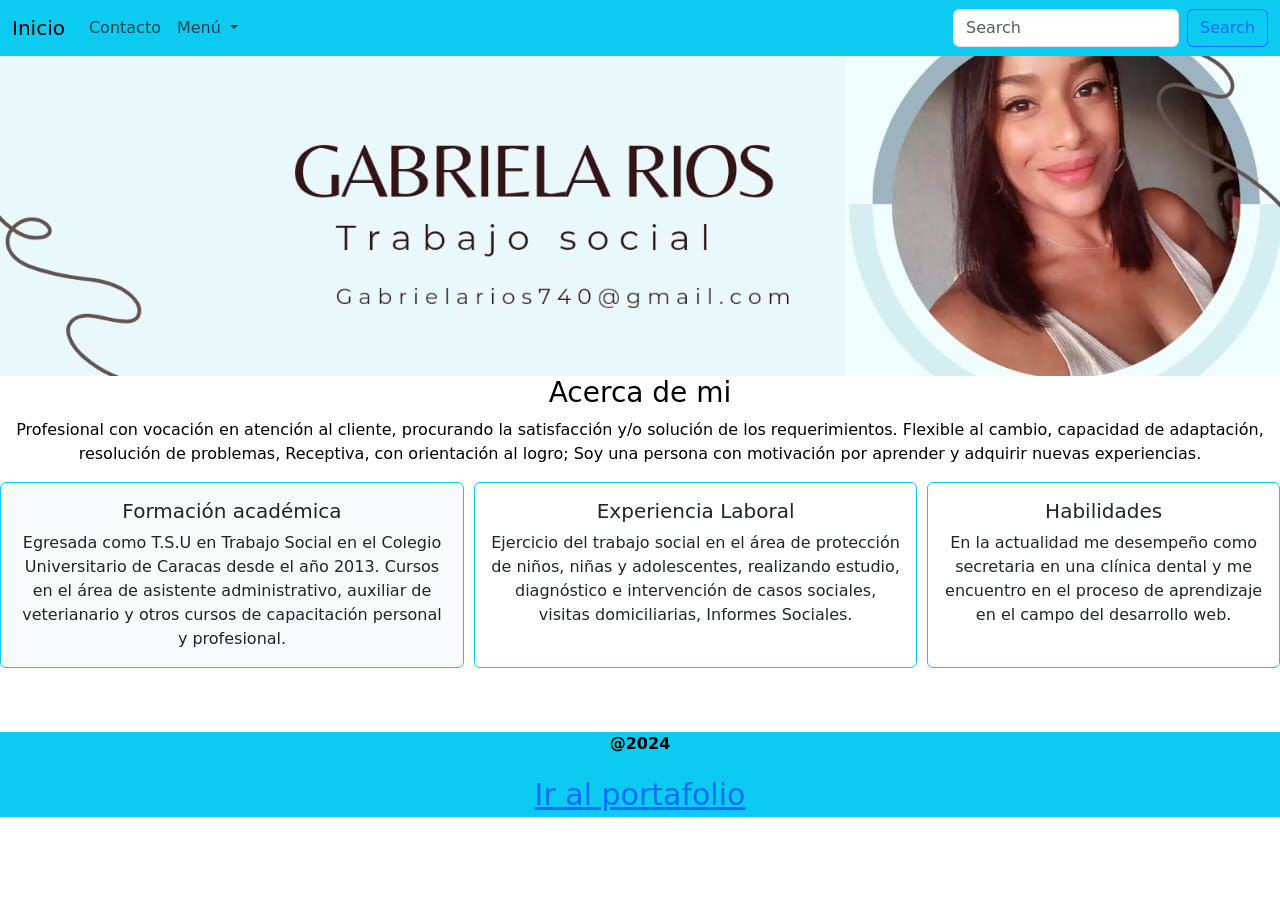
==== index.html @ be96b62f "modificar contenido de navbar" ====
<!DOCTYPE html>
<html lang="en">
<head>
    <meta charset="UTF-8">
    <meta name="viewport" content="width=device-width, initial-scale=1.0">
    <title>Mi Currículo</title>
    <link rel="icon" href="https://static.vecteezy.com/system/resources/previews/002/775/411/non_2x/cv-resume-application-icon-vector.jpg" type="imagen/icon">
    <link href="https://cdn.jsdelivr.net/npm/bootstrap@5.0.2/dist/css/bootstrap.min.css" rel="stylesheet" integrity="sha384-EVSTQN3/azprG1Anm3QDgpJLIm9Nao0Yz1ztcQTwFspd3yD65VohhpuuCOmLASjC" crossorigin="anonymous">
<script src="https://cdn.jsdelivr.net/npm/bootstrap@5.0.2/dist/js/bootstrap.bundle.min.js" integrity="sha384-MrcW6ZMFYlzcLA8Nl+NtUVF0sA7MsXsP1UyJoMp4YLEuNSfAP+JcXn/tWtIaxVXM" crossorigin="anonymous"></script>
<link rel="stylesheet" href="./assets/ccs/style.css">

</head>
<body>
 
    <nav class="navbar navbar-expand-lg navbar-light bg-info">
        <div class="container-fluid">
          <a class="navbar-brand" href="#">Inicio</a>
          <button class="navbar-toggler" type="button" data-bs-toggle="collapse" data-bs-target="#navbarSupportedContent" aria-controls="navbarSupportedContent" aria-expanded="false" aria-label="Toggle navigation">
            <span class="navbar-toggler-icon"></span>
          </button>
          <div class="collapse navbar-collapse" id="navbarSupportedContent">
            <ul class="navbar-nav me-auto mb-2 mb-lg-0">
             
              <li class="nav-item">
                <a class="nav-link" href="#datosPersonales">Contacto</a>
              </li>
              <li class="nav-item dropdown">
                <a class="nav-link dropdown-toggle" href="#" id="navbarDropdown" role="button" data-bs-toggle="dropdown" aria-expanded="false">
                  Menú
                </a>
                <ul class="dropdown-menu" aria-labelledby="navbarDropdown">
                  <li><a class="dropdown-item" href="#">Formación</a></li>
                  <li><a class="dropdown-item" href="#">Experiencia Laboral</a></li>
                  <li><hr class="dropdown-divider"></li>
                  <li><a class="dropdown-item" href="#">Habilidades</a></li>
                </ul>
              </li>
            </ul>
            <form class="d-flex">
              <input class="form-control me-2" type="search" placeholder="Search" aria-label="Search">
              <button class="btn btn-outline-primary" type="submit">Search</button>
            </form>
          </div>
        </div>
      </nav>
      <header><img src="./assets/img/bannerLk.jpg" width="100%" alt="Banner presentacion"></header>
      <h3>Acerca de mi</h3>
      <p>Profesional con vocación en atención al cliente, procurando la satisfacción y/o solución de los requerimientos. Flexible al cambio, capacidad de adaptación, resolución de problemas, Receptiva, con orientación al logro; Soy una persona con motivación por aprender y adquirir nuevas experiencias.</p>
      
    
       <div class="cards">
        <div class="card border-info bg-light mb-3" style="max-width: 29rem;">

            <div class="card-body">
              <h5 class="card-title">Formación académica</h5>
              <p class="card-text">Egresada como T.S.U en Trabajo Social en el Colegio Universitario de Caracas desde el año 2013. Cursos en el área de asistente administrativo, auxiliar de veterianario y otros cursos de capacitación personal y profesional.</p>
            </div>
          </div>
          <div class="card border-info mb-3" style="max-width: 29rem;">
    
            <div class="card-body">
              <h5 class="card-title">Experiencia Laboral</h5>
              <p class="card-text">Ejercicio del trabajo social en el área de protección de niños, niñas y adolescentes, realizando estudio, diagnóstico e intervención de casos sociales, visitas domiciliarias, Informes Sociales.</p>
            </div>
          </div>
          <div class="card border-info mb-3" style="max-width: 29rem;">
        
            <div class="card-body">
              <h5 class="card-title">Habilidades</h5>
              <p class="card-text">En la actualidad me desempeño como secretaria en una clínica dental y me encuentro en el proceso de aprendizaje en el campo del desarrollo web.</p>
            </div>
          </div>
       </div>
       <footer class="mt-5 mb-5 container-fluid bg-info">
        <p><strong>@2024</strong></p>
        <a href="./portafolio.html" target="_blank" class="Linkportafolio">Ir al portafolio</a>
       </footer>

</body>
</html>
---- assets/ccs/style.css ----
body {
    background-color: white;
    text-align: center;
    color: black
}


.cards {
    display: flex;
    gap: 10px;
    justify-content: space-around;
}

.portafolio {
    text-align: center;
}

footer{
    text-align: center;
}

.Linkportafolio{
    font-size: 30px;
    padding-bottom: 20px;
}
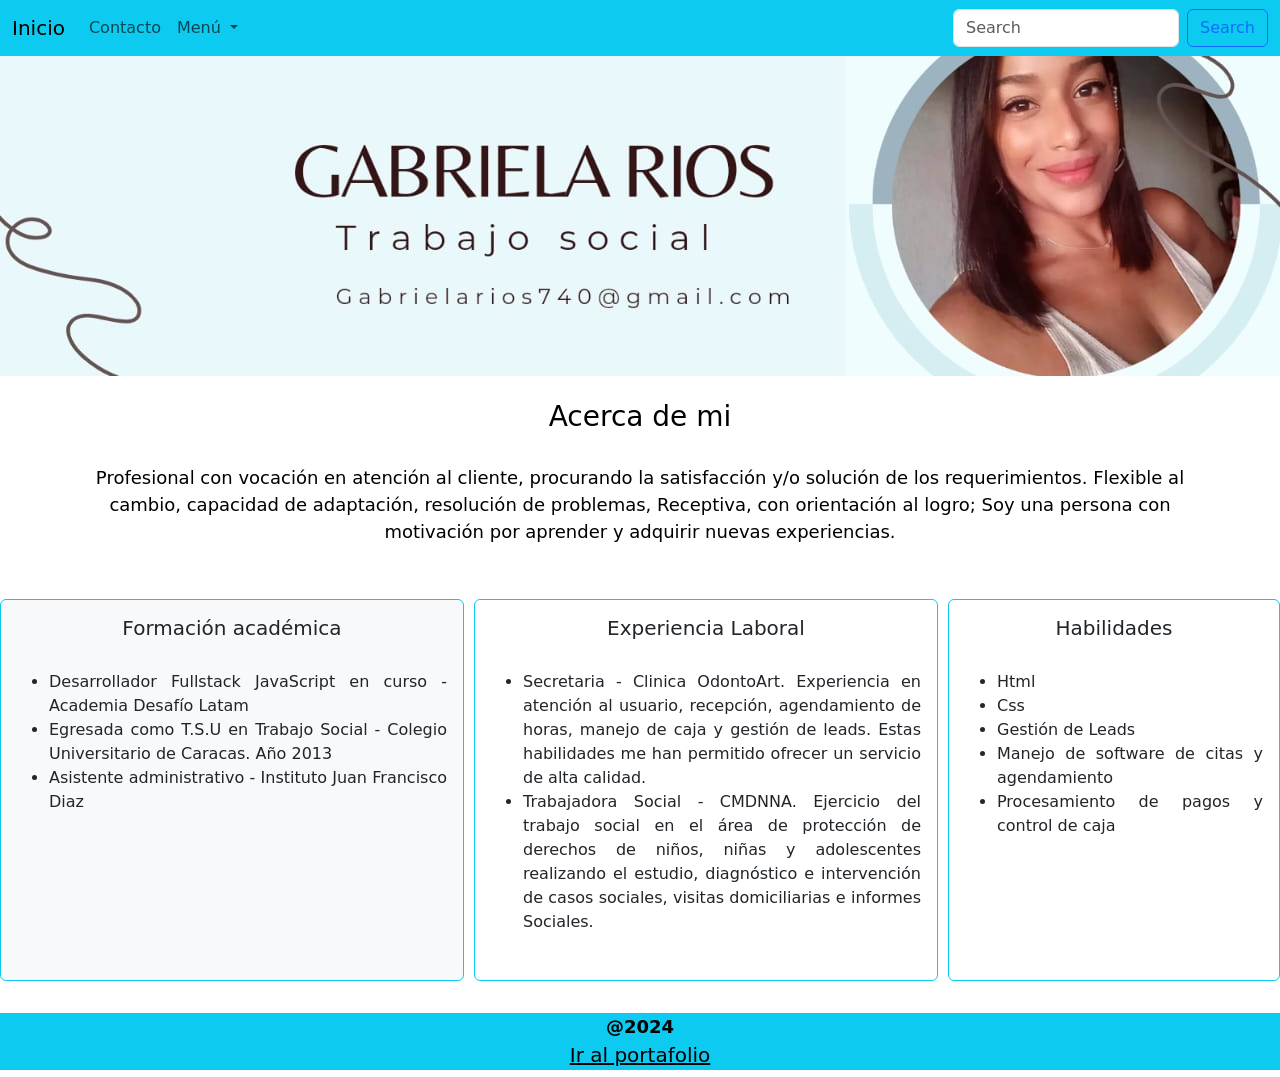
==== commit 326c0826: "Modifico contenido de cards, agregando listas. Se modifica marging de footer" ====
--- a/index.html
+++ b/index.html
@@ -43,35 +43,55 @@
           </div>
         </div>
       </nav>
-      <header><img src="./assets/img/bannerLk.jpg" width="100%" alt="Banner presentacion"></header>
+      <header><img src="./assets/img/bannerLk.jpg"width="100%" alt="Banner presentacion"></header>
+      <br>
       <h3>Acerca de mi</h3>
       <p>Profesional con vocación en atención al cliente, procurando la satisfacción y/o solución de los requerimientos. Flexible al cambio, capacidad de adaptación, resolución de problemas, Receptiva, con orientación al logro; Soy una persona con motivación por aprender y adquirir nuevas experiencias.</p>
-      
+      <br>
     
        <div class="cards">
         <div class="card border-info bg-light mb-3" style="max-width: 29rem;">
-
             <div class="card-body">
-              <h5 class="card-title">Formación académica</h5>
-              <p class="card-text">Egresada como T.S.U en Trabajo Social en el Colegio Universitario de Caracas desde el año 2013. Cursos en el área de asistente administrativo, auxiliar de veterianario y otros cursos de capacitación personal y profesional.</p>
+              <h5 class="card-title text-center">Formación académica</h5>
+              <p class="card-text">
+                <ul>
+                  <li>Desarrollador Fullstack JavaScript en curso - Academia Desafío Latam</li>
+                  <li>Egresada como T.S.U en Trabajo Social - Colegio Universitario de Caracas. Año 2013</li>
+                  <li>Asistente administrativo - Instituto Juan Francisco Diaz</li>
+                </ul>
+                </p>
             </div>
           </div>
           <div class="card border-info mb-3" style="max-width: 29rem;">
     
             <div class="card-body">
-              <h5 class="card-title">Experiencia Laboral</h5>
-              <p class="card-text">Ejercicio del trabajo social en el área de protección de niños, niñas y adolescentes, realizando estudio, diagnóstico e intervención de casos sociales, visitas domiciliarias, Informes Sociales.</p>
+              <h5 class="card-title text-center">Experiencia Laboral</h5>
+              <p class="card-text">
+                <ul>
+                  <li>Secretaria - Clinica OdontoArt. Experiencia en atención al usuario, recepción, agendamiento de horas, manejo de caja y gestión de leads. Estas habilidades me han permitido ofrecer un servicio de alta calidad.</li>
+                  <li>Trabajadora Social - CMDNNA. Ejercicio del trabajo social en el área de protección de derechos de niños, niñas y adolescentes realizando el estudio, diagnóstico e intervención de casos sociales, visitas domiciliarias e informes Sociales.
+              </li>
+                </ul>
+                </p>
             </div>
           </div>
           <div class="card border-info mb-3" style="max-width: 29rem;">
         
             <div class="card-body">
-              <h5 class="card-title">Habilidades</h5>
-              <p class="card-text">En la actualidad me desempeño como secretaria en una clínica dental y me encuentro en el proceso de aprendizaje en el campo del desarrollo web.</p>
+              <h5 class="card-title text-center">Habilidades</h5>
+              <p class="card-text">
+                <ul>
+                  <li>Html</li>
+                  <li>Css</li>
+                  <li>Gestión de Leads</li>
+                  <li>Manejo de software de citas y agendamiento</li>
+                  <li>Procesamiento de pagos y control de caja</li>
+                </ul>
+              </p>
             </div>
           </div>
        </div>
-       <footer class="mt-5 mb-5 container-fluid bg-info">
+       <footer class="mt-3 mb-1 container-fluid bg-info">
         <p><strong>@2024</strong></p>
         <a href="./portafolio.html" target="_blank" class="Linkportafolio">Ir al portafolio</a>
        </footer>
--- a/assets/ccs/style.css
+++ b/assets/ccs/style.css
@@ -3,12 +3,19 @@
     text-align: center;
     color: black
 }
-
+p {
+    text-align: center;
+    font-size: large;
+    padding-left: 30px;
+    padding-right: 30px;
+    margin: 30px;
+}
 
 .cards {
     display: flex;
     gap: 10px;
     justify-content: space-around;
+    text-align: justify;
 }
 
 .portafolio {
@@ -18,8 +25,12 @@
 footer{
     text-align: center;
 }
+footer p {
+    margin: 0%;
+}
 
 .Linkportafolio{
-    font-size: 30px;
-    padding-bottom: 20px;
+    font-size: 20px;
+    padding-bottom: 10px;
+    color: black;
 }
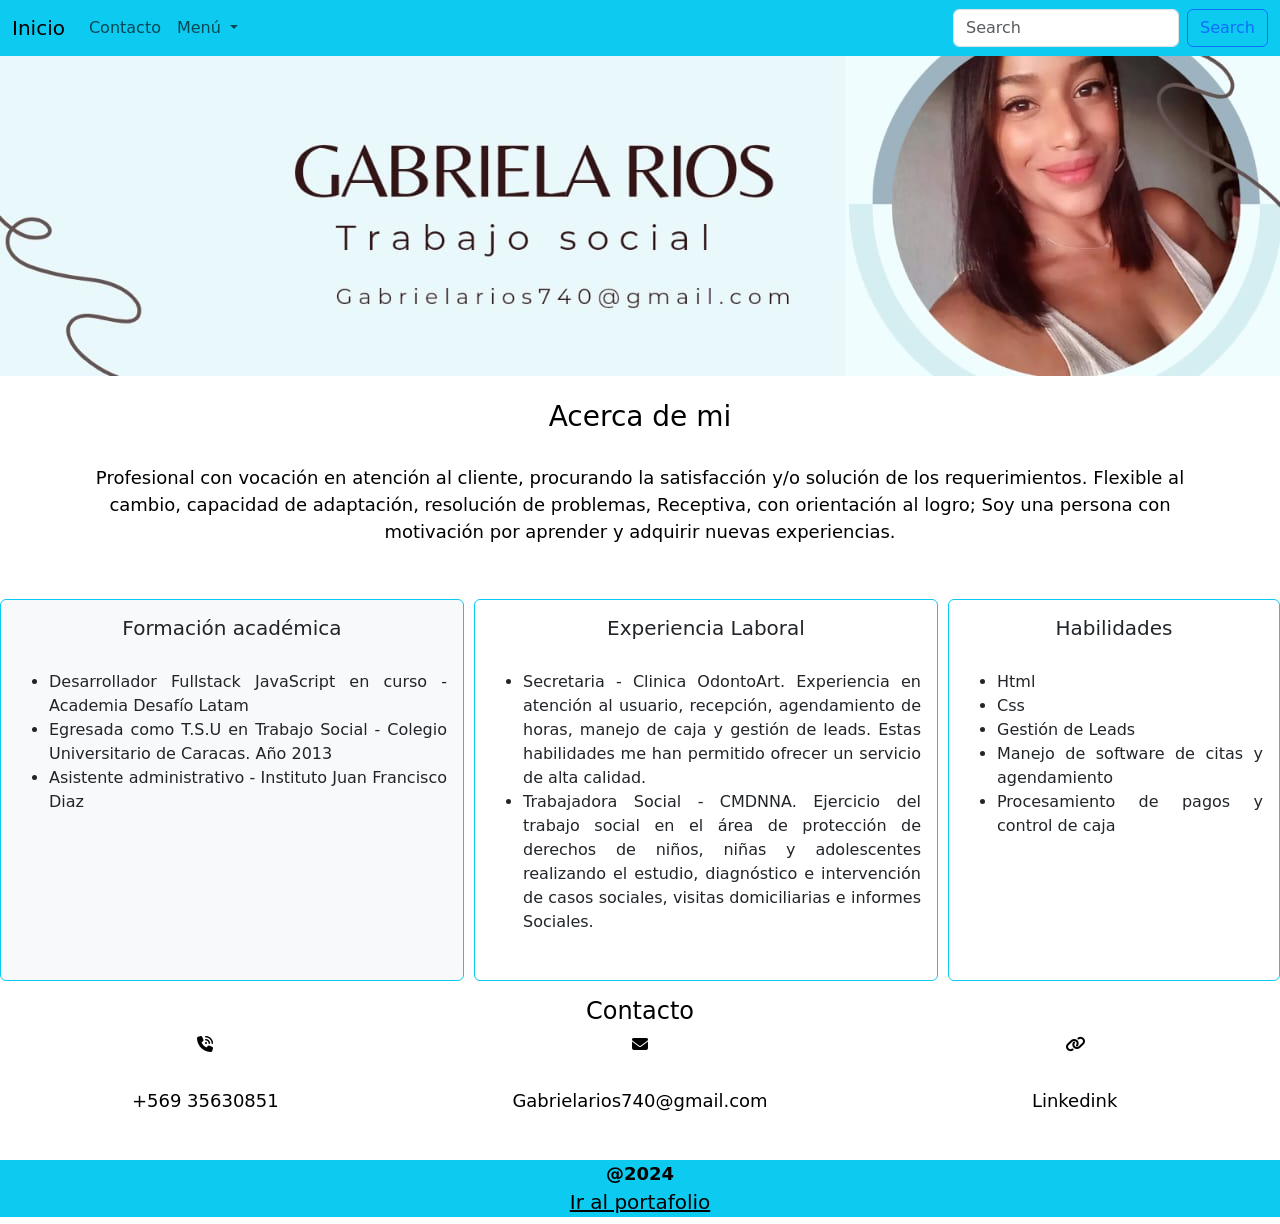
==== commit 3cdbf321: "agregar seccion de contacto" ====
--- a/index.html
+++ b/index.html
@@ -7,6 +7,7 @@
     <link rel="icon" href="https://static.vecteezy.com/system/resources/previews/002/775/411/non_2x/cv-resume-application-icon-vector.jpg" type="imagen/icon">
     <link href="https://cdn.jsdelivr.net/npm/bootstrap@5.0.2/dist/css/bootstrap.min.css" rel="stylesheet" integrity="sha384-EVSTQN3/azprG1Anm3QDgpJLIm9Nao0Yz1ztcQTwFspd3yD65VohhpuuCOmLASjC" crossorigin="anonymous">
 <script src="https://cdn.jsdelivr.net/npm/bootstrap@5.0.2/dist/js/bootstrap.bundle.min.js" integrity="sha384-MrcW6ZMFYlzcLA8Nl+NtUVF0sA7MsXsP1UyJoMp4YLEuNSfAP+JcXn/tWtIaxVXM" crossorigin="anonymous"></script>
+<link rel="stylesheet" href="https://cdnjs.cloudflare.com/ajax/libs/font-awesome/6.6.0/css/all.min.css">
 <link rel="stylesheet" href="./assets/ccs/style.css">
 
 </head>
@@ -91,6 +92,21 @@
             </div>
           </div>
        </div>
+       <div class="row">
+        <h4>Contacto</h4>
+        <div class="col">
+          <i class="fa-solid fa-phone-volume"></i>
+          <p>+569 35630851</p>
+        </div>
+        <div class="col">
+          <i class="fa-solid fa-envelope"></i>
+          <p>Gabrielarios740@gmail.com</p>
+        </div>
+        <div class="col">
+          <i class="fa-solid fa-link"></i>
+          <p>Linkedink</p>
+        </div>
+       </div>
        <footer class="mt-3 mb-1 container-fluid bg-info">
         <p><strong>@2024</strong></p>
         <a href="./portafolio.html" target="_blank" class="Linkportafolio">Ir al portafolio</a>
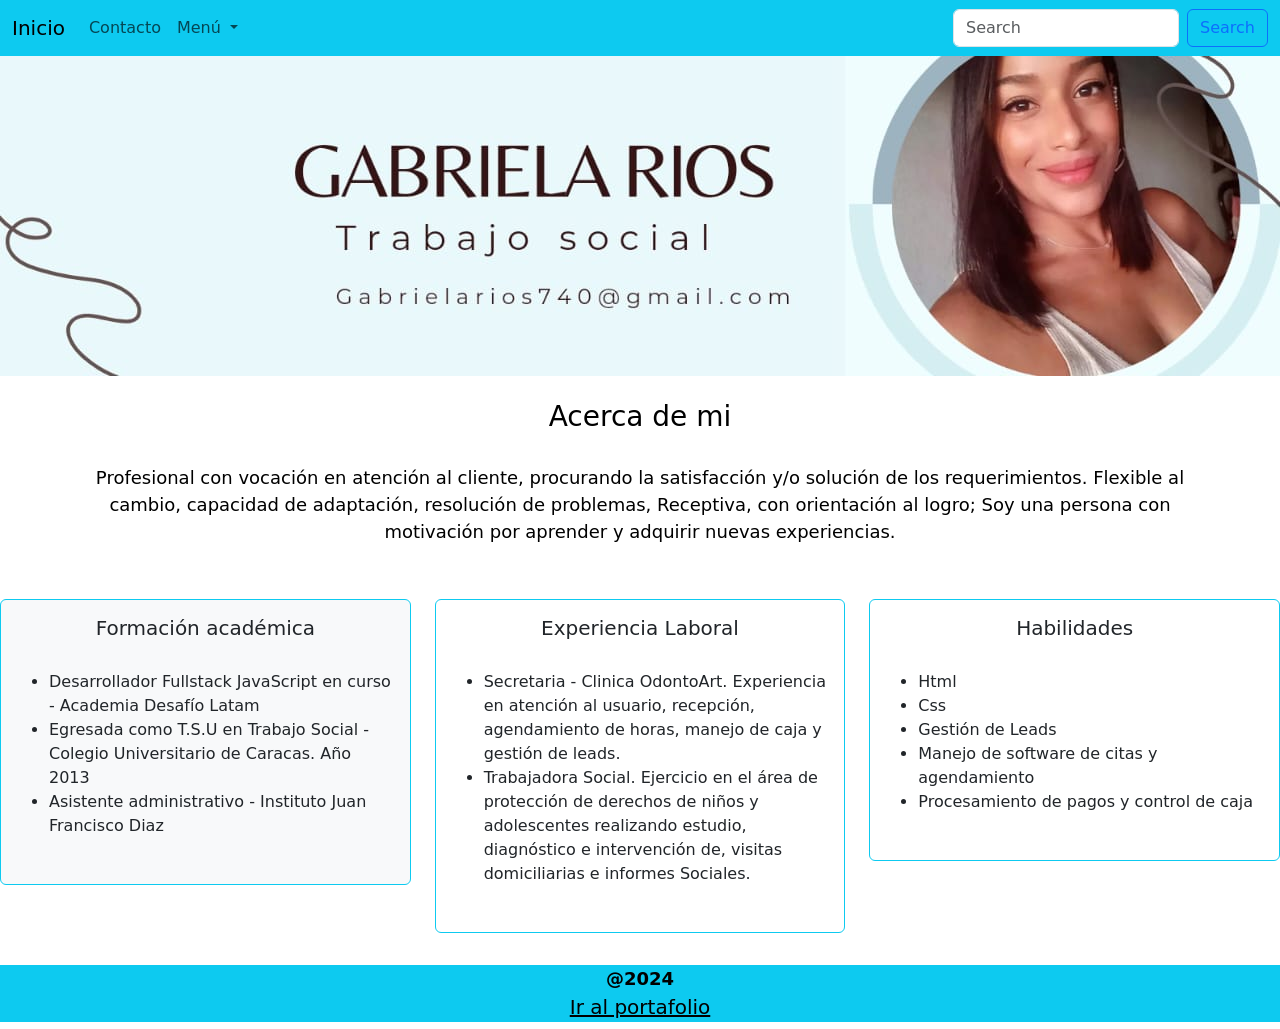
==== commit 3a2a3e2e: "Agregar sesion de cards dentro de columnas" ====
--- a/index.html
+++ b/index.html
@@ -49,64 +49,56 @@
       <h3>Acerca de mi</h3>
       <p>Profesional con vocación en atención al cliente, procurando la satisfacción y/o solución de los requerimientos. Flexible al cambio, capacidad de adaptación, resolución de problemas, Receptiva, con orientación al logro; Soy una persona con motivación por aprender y adquirir nuevas experiencias.</p>
       <br>
+
+    <div class="row">
+      <div class="col-12 col-md-4">
+        <div class="card border-info bg-light mb-3" style="max-width: 29rem;">
+          <div class="card-body">
+            <h5 class="card-title text-center">Formación académica</h5>
+            <p class="card-text">
+              <ul>
+                <li>Desarrollador Fullstack JavaScript en curso - Academia Desafío Latam</li>
+                <li>Egresada como T.S.U en Trabajo Social - Colegio Universitario de Caracas. Año 2013</li>
+                <li>Asistente administrativo - Instituto Juan Francisco Diaz</li>
+              </ul>
+              </p>
+          </div>
+        </div>
+      </div>
     
-       <div class="cards">
-        <div class="card border-info bg-light mb-3" style="max-width: 29rem;">
-            <div class="card-body">
-              <h5 class="card-title text-center">Formación académica</h5>
-              <p class="card-text">
-                <ul>
-                  <li>Desarrollador Fullstack JavaScript en curso - Academia Desafío Latam</li>
-                  <li>Egresada como T.S.U en Trabajo Social - Colegio Universitario de Caracas. Año 2013</li>
-                  <li>Asistente administrativo - Instituto Juan Francisco Diaz</li>
-                </ul>
-                </p>
-            </div>
+      <div class="col-12 col-md-4">
+        <div class="card border-info mb-3" style="max-width: 29rem;">
+          <div class="card-body">
+            <h5 class="card-title text-center">Experiencia Laboral</h5>
+            <p class="card-text">
+              <ul>
+                <li>Secretaria - Clinica OdontoArt. Experiencia en atención al usuario, recepción, agendamiento de horas, manejo de caja y gestión de leads.</li>
+                <li>Trabajadora Social. Ejercicio en el área de protección de derechos de niños y adolescentes realizando estudio, diagnóstico e intervención de, visitas domiciliarias e informes Sociales.
+            </li>
+              </ul>
+              </p>
           </div>
-          <div class="card border-info mb-3" style="max-width: 29rem;">
-    
-            <div class="card-body">
-              <h5 class="card-title text-center">Experiencia Laboral</h5>
-              <p class="card-text">
-                <ul>
-                  <li>Secretaria - Clinica OdontoArt. Experiencia en atención al usuario, recepción, agendamiento de horas, manejo de caja y gestión de leads. Estas habilidades me han permitido ofrecer un servicio de alta calidad.</li>
-                  <li>Trabajadora Social - CMDNNA. Ejercicio del trabajo social en el área de protección de derechos de niños, niñas y adolescentes realizando el estudio, diagnóstico e intervención de casos sociales, visitas domiciliarias e informes Sociales.
-              </li>
-                </ul>
-                </p>
-            </div>
+        </div>
+      </div>
+
+      <div class="col-12 col-md-4">
+        <div class="card border-info mb-3" style="max-width: 29rem;">
+          <div class="card-body">
+            <h5 class="card-title text-center">Habilidades</h5>
+            <p class="card-text">
+              <ul>
+                <li>Html</li>
+                <li>Css</li>
+                <li>Gestión de Leads</li>
+                <li>Manejo de software de citas y agendamiento</li>
+                <li>Procesamiento de pagos y control de caja</li>
+              </ul>
+            </p>
           </div>
-          <div class="card border-info mb-3" style="max-width: 29rem;">
-        
-            <div class="card-body">
-              <h5 class="card-title text-center">Habilidades</h5>
-              <p class="card-text">
-                <ul>
-                  <li>Html</li>
-                  <li>Css</li>
-                  <li>Gestión de Leads</li>
-                  <li>Manejo de software de citas y agendamiento</li>
-                  <li>Procesamiento de pagos y control de caja</li>
-                </ul>
-              </p>
-            </div>
-          </div>
-       </div>
-       <div class="row">
-        <h4>Contacto</h4>
-        <div class="col">
-          <i class="fa-solid fa-phone-volume"></i>
-          <p>+569 35630851</p>
         </div>
-        <div class="col">
-          <i class="fa-solid fa-envelope"></i>
-          <p>Gabrielarios740@gmail.com</p>
-        </div>
-        <div class="col">
-          <i class="fa-solid fa-link"></i>
-          <p>Linkedink</p>
-        </div>
-       </div>
+      </div>
+
+      
        <footer class="mt-3 mb-1 container-fluid bg-info">
         <p><strong>@2024</strong></p>
         <a href="./portafolio.html" target="_blank" class="Linkportafolio">Ir al portafolio</a>
--- a/assets/ccs/style.css
+++ b/assets/ccs/style.css
@@ -11,11 +11,9 @@
     margin: 30px;
 }
 
-.cards {
+.row { 
     display: flex;
-    gap: 10px;
-    justify-content: space-around;
-    text-align: justify;
+    text-align: left;
 }
 
 .portafolio {
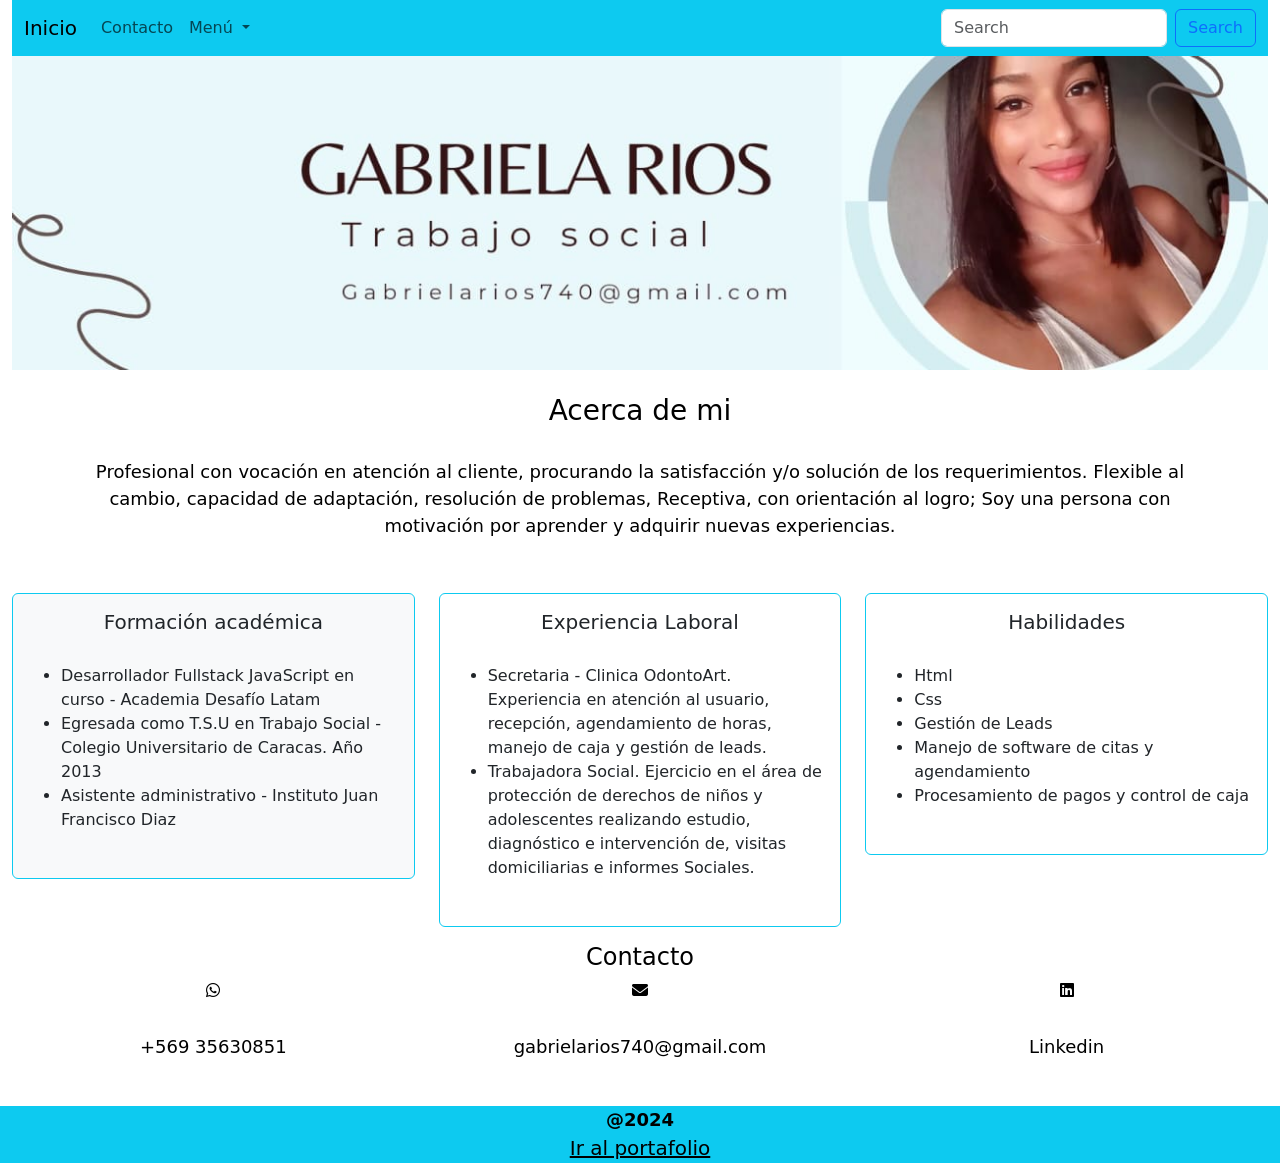
==== commit 3fca73aa: "agregar todo el body dentro de un container-fluid" ====
--- a/index.html
+++ b/index.html
@@ -12,7 +12,7 @@
 
 </head>
 <body>
- 
+  <div class="container-fluid">
     <nav class="navbar navbar-expand-lg navbar-light bg-info">
         <div class="container-fluid">
           <a class="navbar-brand" href="#">Inicio</a>
@@ -97,12 +97,30 @@
           </div>
         </div>
       </div>
+      
+      <div class="section">
+        <h4>Contacto</h4>
+        <div class="row">
+          <div class="col-12 col-md-4">
+            <i class="fa-brands fa-whatsapp"></i>
+            <p>+569 35630851</p>
+          </div>
+          <div class="col-12 col-md-4">
+            <i class="fa-solid fa-envelope"></i>
+            <p>gabrielarios740@gmail.com</p>
+          </div>
+          <div class="col-12 col-md-4">
+            <i class="fa-brands fa-linkedin"></i>
+            <p>Linkedin</p>
+          </div>
+        </div>
+          
+      </div>
 
-      
-       <footer class="mt-3 mb-1 container-fluid bg-info">
+      <footer class="mt-3 mb-1 container-fluid bg-info">
         <p><strong>@2024</strong></p>
         <a href="./portafolio.html" target="_blank" class="Linkportafolio">Ir al portafolio</a>
        </footer>
-
+</div>
 </body>
 </html>
--- a/assets/ccs/style.css
+++ b/assets/ccs/style.css
@@ -10,10 +10,17 @@
     padding-right: 30px;
     margin: 30px;
 }
-
+.section>.row {
+    text-align: center;
+    justify-content: center;
+    display: flex
+}
 .row { 
     display: flex;
     text-align: left;
+}
+.section {
+    text-align: center;
 }
 
 .portafolio {
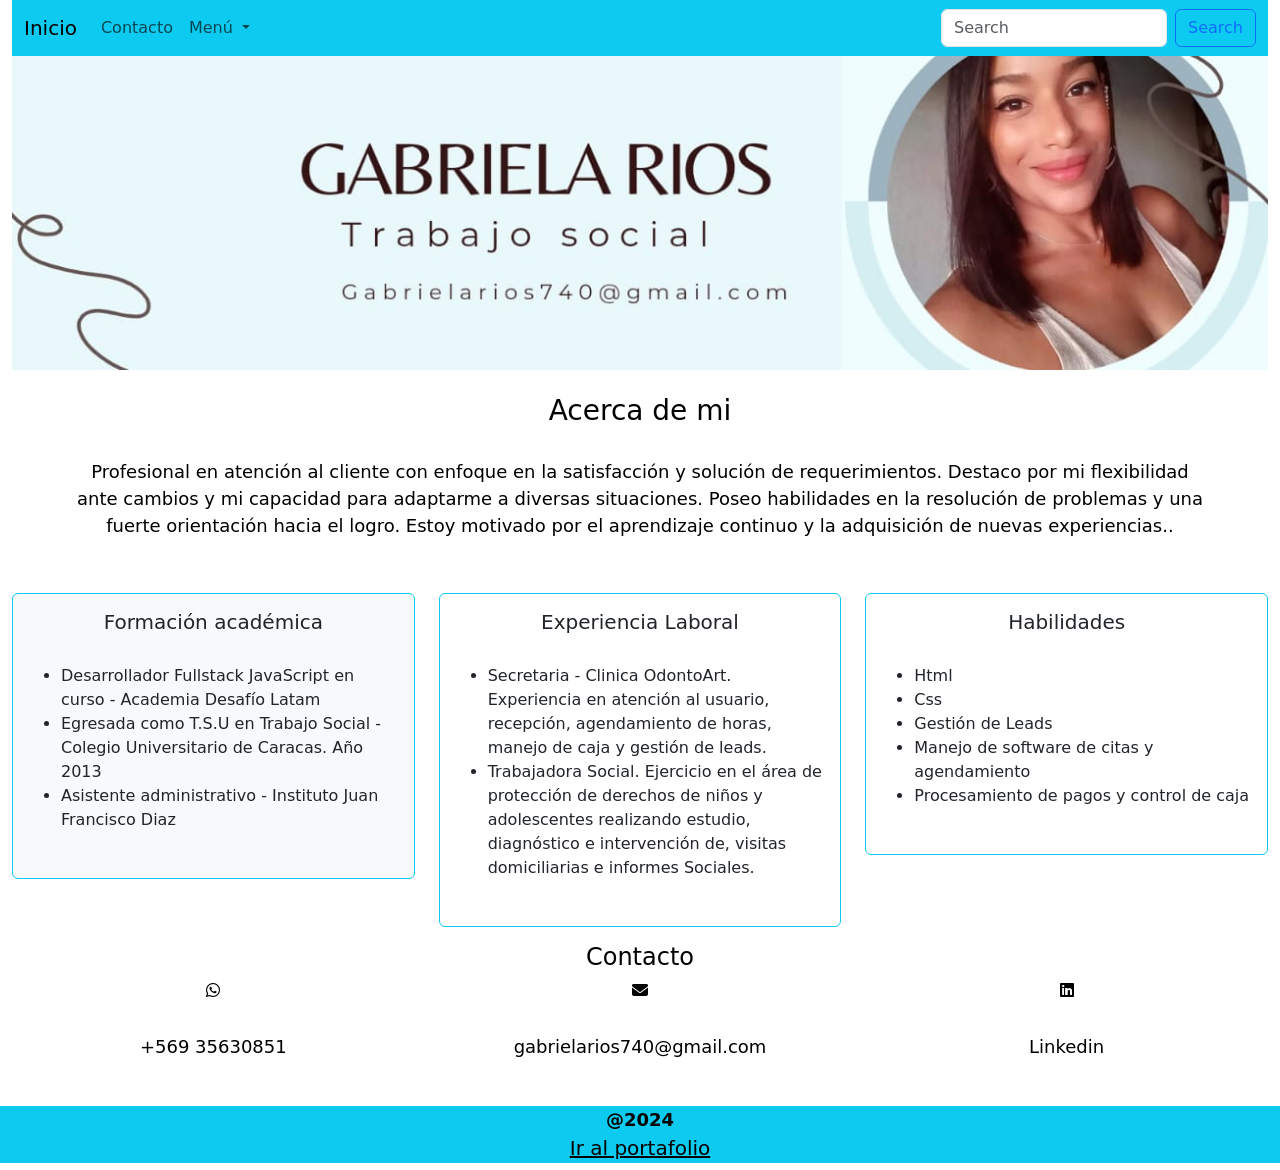
==== commit 62cc57d0: "editar presentacion" ====
--- a/index.html
+++ b/index.html
@@ -47,7 +47,7 @@
       <header><img src="./assets/img/bannerLk.jpg"width="100%" alt="Banner presentacion"></header>
       <br>
       <h3>Acerca de mi</h3>
-      <p>Profesional con vocación en atención al cliente, procurando la satisfacción y/o solución de los requerimientos. Flexible al cambio, capacidad de adaptación, resolución de problemas, Receptiva, con orientación al logro; Soy una persona con motivación por aprender y adquirir nuevas experiencias.</p>
+      <p>Profesional en atención al cliente con enfoque en la satisfacción y solución de requerimientos. Destaco por mi flexibilidad ante cambios y mi capacidad para adaptarme a diversas situaciones. Poseo habilidades en la resolución de problemas y una fuerte orientación hacia el logro. Estoy motivado por el aprendizaje continuo y la adquisición de nuevas experiencias..</p>
       <br>
 
     <div class="row">
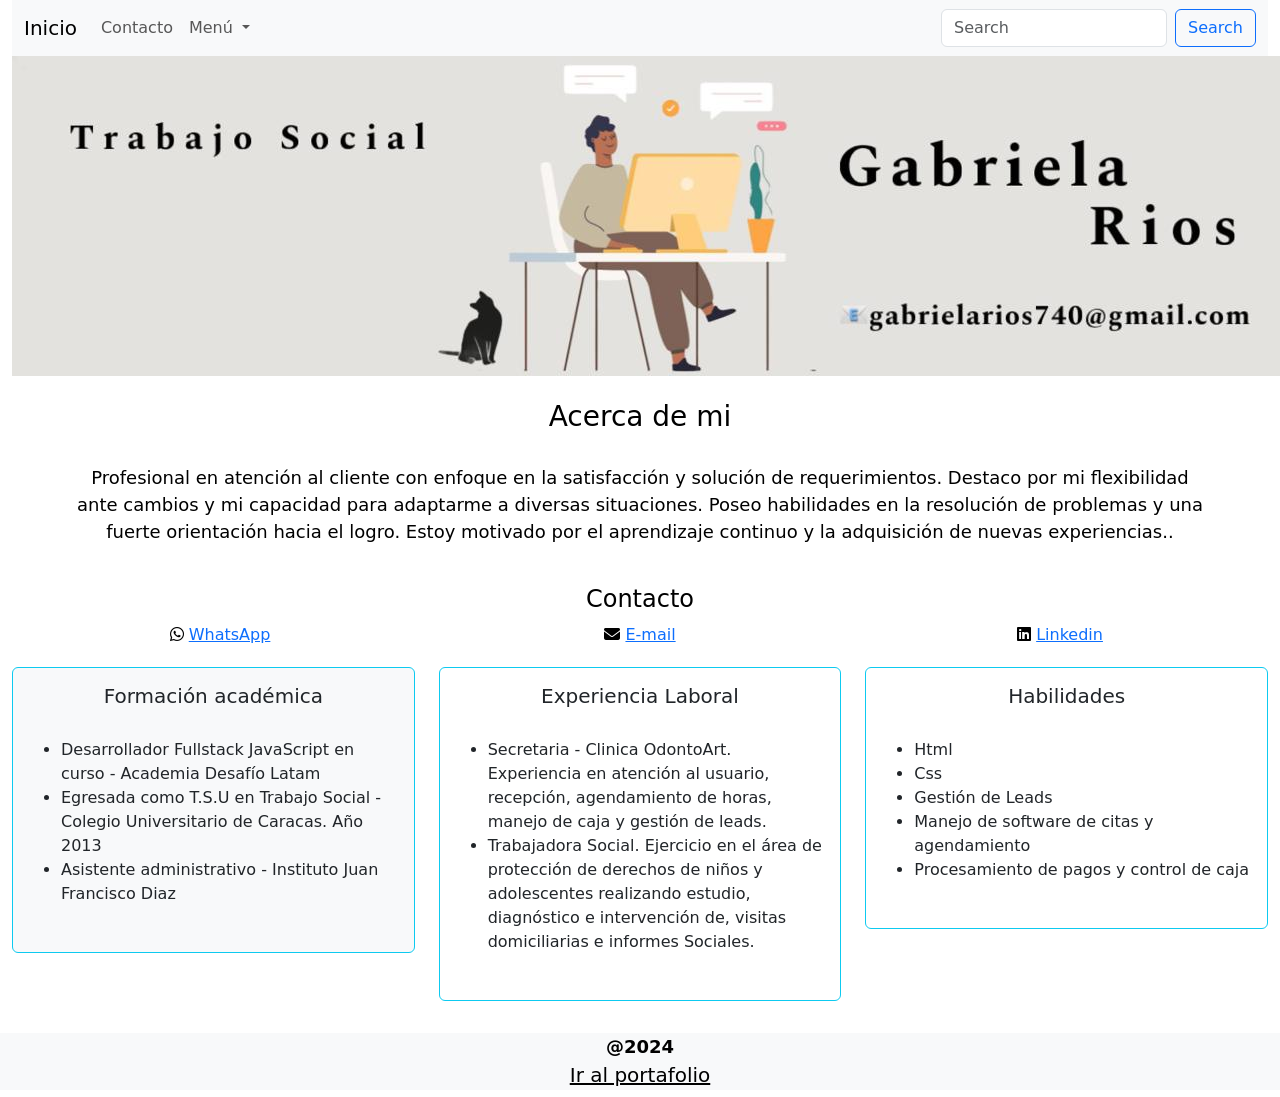
==== commit fea95237: "cambio colores, modifico imagen banner y colores" ====
--- a/index.html
+++ b/index.html
@@ -13,7 +13,7 @@
 </head>
 <body>
   <div class="container-fluid">
-    <nav class="navbar navbar-expand-lg navbar-light bg-info">
+    <nav class="navbar navbar-expand-lg navbar-light bg-light">
         <div class="container-fluid">
           <a class="navbar-brand" href="#">Inicio</a>
           <button class="navbar-toggler" type="button" data-bs-toggle="collapse" data-bs-target="#navbarSupportedContent" aria-controls="navbarSupportedContent" aria-expanded="false" aria-label="Toggle navigation">
@@ -44,11 +44,30 @@
           </div>
         </div>
       </nav>
-      <header><img src="./assets/img/bannerLk.jpg"width="100%" alt="Banner presentacion"></header>
+      <header><img src="./assets/img/navar.jpg" alt="Banner presentacion"></header>
       <br>
       <h3>Acerca de mi</h3>
       <p>Profesional en atención al cliente con enfoque en la satisfacción y solución de requerimientos. Destaco por mi flexibilidad ante cambios y mi capacidad para adaptarme a diversas situaciones. Poseo habilidades en la resolución de problemas y una fuerte orientación hacia el logro. Estoy motivado por el aprendizaje continuo y la adquisición de nuevas experiencias..</p>
-      <br>
+  
+
+      <div class="section">
+        <h4>Contacto</h4>
+        <div class="row">
+          <div class="col-12 col-md-4">
+            <i class="fa-brands fa-whatsapp"></i>
+            <a href="tel:+56935630851">WhatsApp</a>
+          </div>
+          <div class="col-12 col-md-4">
+            <i class="fa-solid fa-envelope"></i>
+            <a href="mailto:gabrielarios740@gmail.com">E-mail</a>
+          </div>
+          <div class="col-12 col-md-4">
+            <i class="fa-brands fa-linkedin"></i>
+            <a href="http://www.linkedin.com/in/gabriela-rios-p/">Linkedin</a>
+          </div>
+        </div>
+          
+      </div>
 
     <div class="row">
       <div class="col-12 col-md-4">
@@ -98,26 +117,9 @@
         </div>
       </div>
       
-      <div class="section">
-        <h4>Contacto</h4>
-        <div class="row">
-          <div class="col-12 col-md-4">
-            <i class="fa-brands fa-whatsapp"></i>
-            <p>+569 35630851</p>
-          </div>
-          <div class="col-12 col-md-4">
-            <i class="fa-solid fa-envelope"></i>
-            <p>gabrielarios740@gmail.com</p>
-          </div>
-          <div class="col-12 col-md-4">
-            <i class="fa-brands fa-linkedin"></i>
-            <p>Linkedin</p>
-          </div>
-        </div>
-          
-      </div>
+      
 
-      <footer class="mt-3 mb-1 container-fluid bg-info">
+      <footer class="mt-3 mb-1 container-fluid bg-light">
         <p><strong>@2024</strong></p>
         <a href="./portafolio.html" target="_blank" class="Linkportafolio">Ir al portafolio</a>
        </footer>
--- a/assets/ccs/style.css
+++ b/assets/ccs/style.css
@@ -15,12 +15,18 @@
     justify-content: center;
     display: flex
 }
+
+
 .row { 
     display: flex;
     text-align: left;
+    align-items: justify;
+    margin-top: 10px;
 }
+
 .section {
     text-align: center;
+    padding: 10px;
 }
 
 .portafolio {
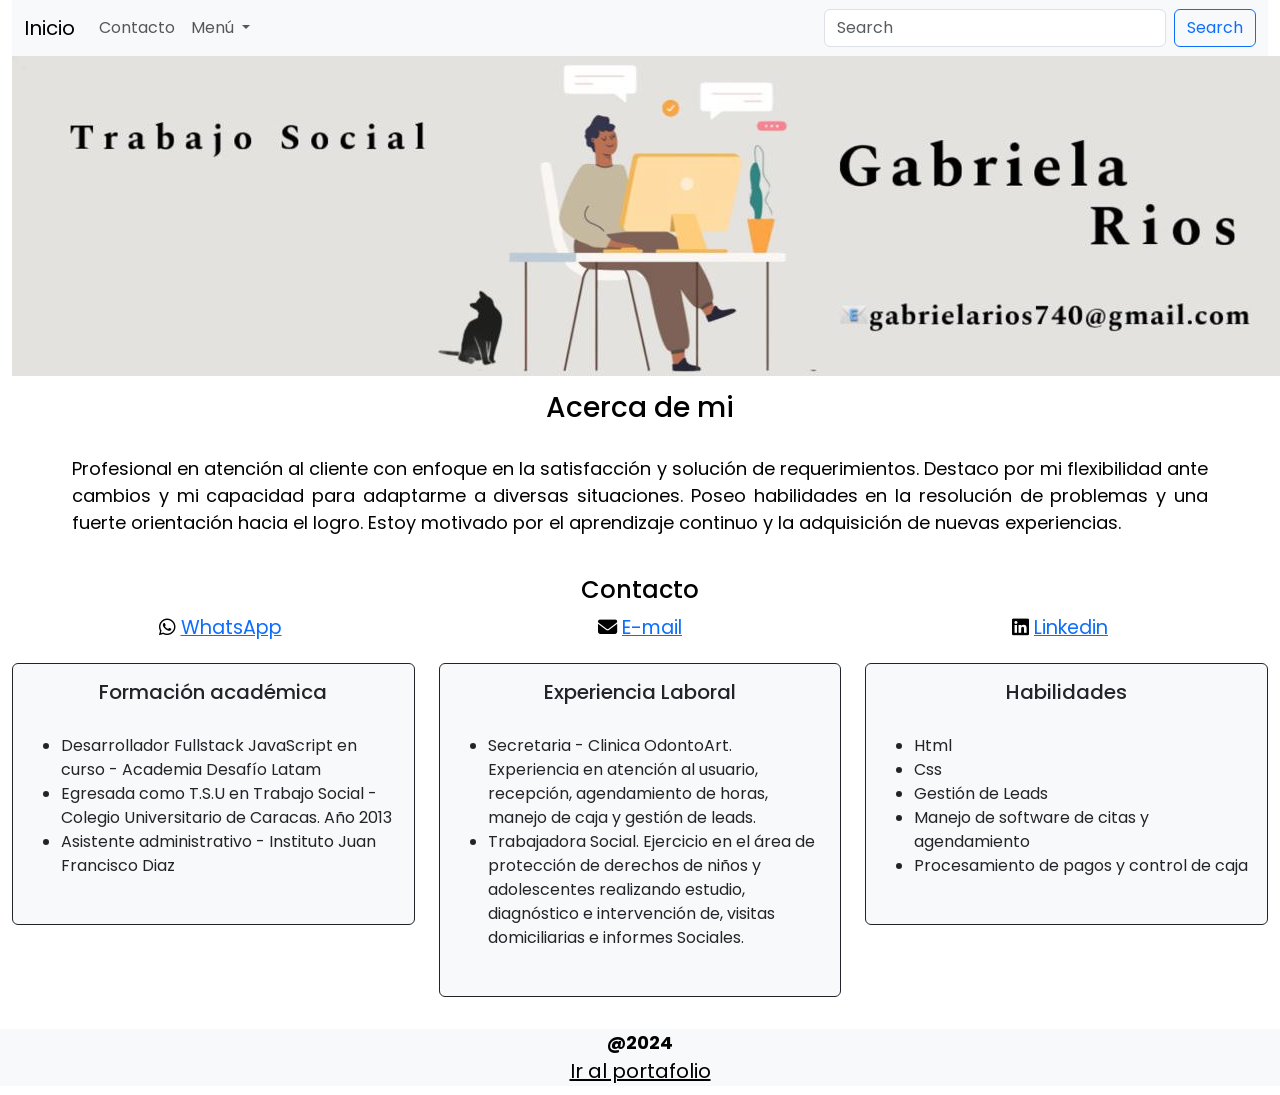
==== commit d62e005e: "modifico ubicacion de link de contactos, y color de borde" ====
--- a/index.html
+++ b/index.html
@@ -45,11 +45,13 @@
         </div>
       </nav>
       <header><img src="./assets/img/navar.jpg" alt="Banner presentacion"></header>
-      <br>
-      <h3>Acerca de mi</h3>
-      <p>Profesional en atención al cliente con enfoque en la satisfacción y solución de requerimientos. Destaco por mi flexibilidad ante cambios y mi capacidad para adaptarme a diversas situaciones. Poseo habilidades en la resolución de problemas y una fuerte orientación hacia el logro. Estoy motivado por el aprendizaje continuo y la adquisición de nuevas experiencias..</p>
+
+      <div class="about">
+         <h3>Acerca de mi</h3>
+      <p>Profesional en atención al cliente con enfoque en la satisfacción y solución de requerimientos. Destaco por mi flexibilidad ante cambios y mi capacidad para adaptarme a diversas situaciones. Poseo habilidades en la resolución de problemas y una fuerte orientación hacia el logro. Estoy motivado por el aprendizaje continuo y la adquisición de nuevas experiencias.</p>
+      </div>
+     
   
-
       <div class="section">
         <h4>Contacto</h4>
         <div class="row">
@@ -66,12 +68,11 @@
             <a href="http://www.linkedin.com/in/gabriela-rios-p/">Linkedin</a>
           </div>
         </div>
-          
       </div>
 
     <div class="row">
       <div class="col-12 col-md-4">
-        <div class="card border-info bg-light mb-3" style="max-width: 29rem;">
+        <div class="card border-dark bg-light mb-3" style="max-width: 29rem;">
           <div class="card-body">
             <h5 class="card-title text-center">Formación académica</h5>
             <p class="card-text">
@@ -86,7 +87,7 @@
       </div>
     
       <div class="col-12 col-md-4">
-        <div class="card border-info mb-3" style="max-width: 29rem;">
+        <div class="card border-dark bg-light mb-3" style="max-width: 29rem;">
           <div class="card-body">
             <h5 class="card-title text-center">Experiencia Laboral</h5>
             <p class="card-text">
@@ -101,7 +102,7 @@
       </div>
 
       <div class="col-12 col-md-4">
-        <div class="card border-info mb-3" style="max-width: 29rem;">
+        <div class="card border-dark bg-light mb-3" style="max-width: 29rem;">
           <div class="card-body">
             <h5 class="card-title text-center">Habilidades</h5>
             <p class="card-text">
--- a/assets/ccs/style.css
+++ b/assets/ccs/style.css
@@ -1,7 +1,19 @@
+@import url('https://fonts.googleapis.com/css2?family=Poppins:ital,wght@0,100;0,200;0,300;0,400;0,500;0,600;0,700;0,800;0,900;1,100;1,200;1,300;1,400;1,500;1,600;1,700;1,800;1,900&display=swap');
+
 body {
+    font-family: "poppins";
     background-color: white;
     text-align: center;
     color: black
+}
+
+.about {
+    padding: auto;
+    margin-top: 15px;
+}
+.about > p{
+    text-align: justify;
+
 }
 p {
     text-align: center;
@@ -13,7 +25,9 @@
 .section>.row {
     text-align: center;
     justify-content: center;
-    display: flex
+    display: flex;
+    font-size: larger ;
+    
 }
 
 
